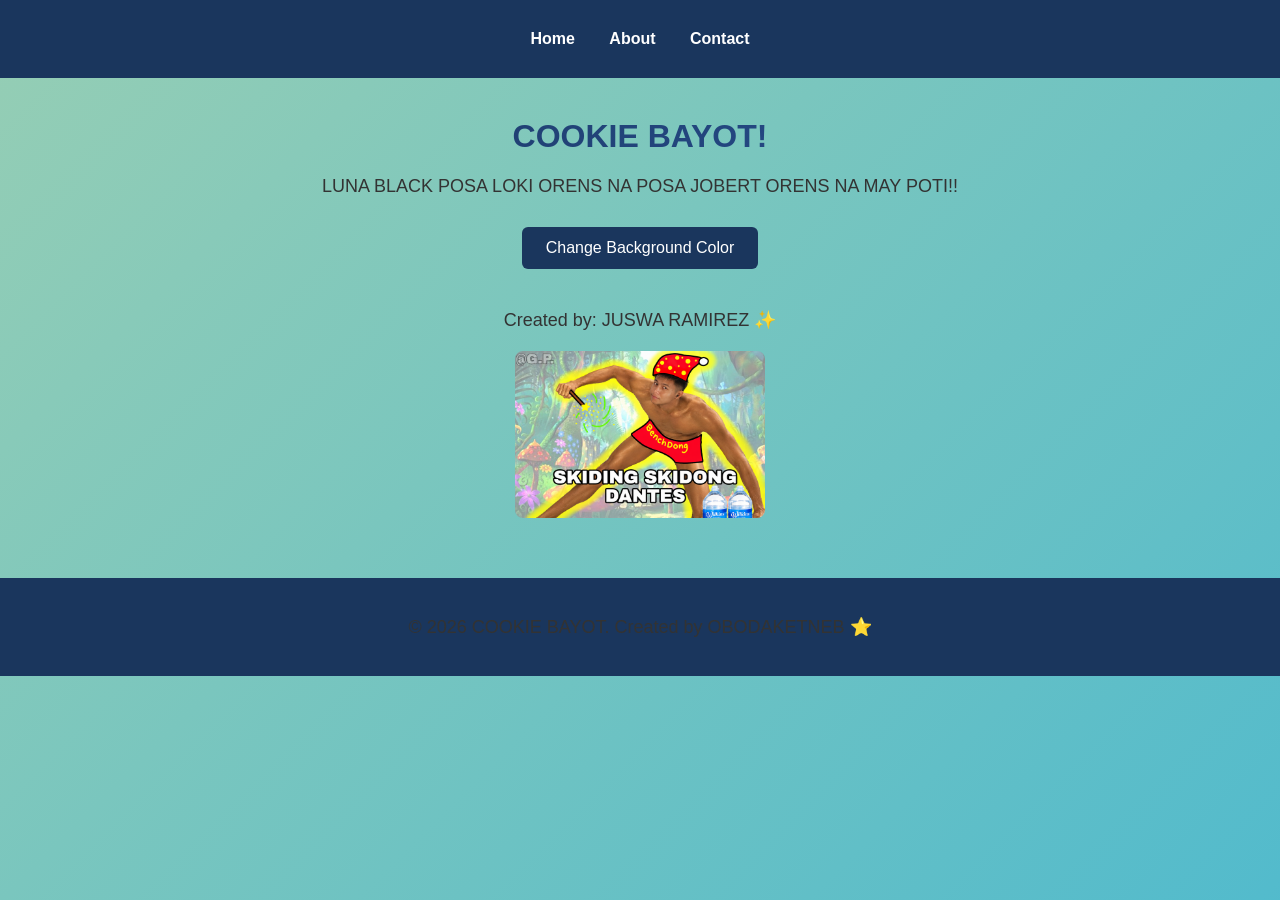
==== index.html @ a6833653 "Update index.html" ====
<!DOCTYPE html>
<html>
<head>
    <link rel="stylesheet" href="styles.css">
    <title>NIGGER</title>
</head>
<body>
    <header>
        <nav>
<a href="index.html">Home</a>
<a href="about.html">About</a>
<a href="contact.html">Contact</a>
        </nav>
    </header>

    <h1>COOKIE BAYOT!</h1>
    <p>LUNA BLACK POSA LOKI ORENS NA POSA JOBERT ORENS NA MAY POTI!!</p>
    
    <button id="myButton">Change Background Color</button>

    <script src="script.js"></script>
</body>
<p style="text-align:center; margin-top:40px;">Created by: JUSWA RAMIREZ ✨</p>
</html>
<img src="skiding.png" alt="My photo" style="display:block; margin: 20px auto; max-width: 250px; border-radius: 8px;">
<footer style="background:#1a365d; color:white; text-align:center; padding:20px; margin-top:60px;">
    <p>&copy; 2026 COOKIE BAYOT. Created by OBODAKETNEB ⭐</p>
</footer>
---- styles.css ----
body {
    background: linear-gradient(-45deg, #ff6b6b, #4ecdc4, #45b7d1, #96ceb4);
    background-size: 400% 400%;
    animation: gradientBG 15s ease infinite;
    font-family: Arial, sans-serif;
    margin: 0;
    padding: 0;
}

header {
    background-color: #1a365d;
    padding: 15px;
    text-align: center;
}

nav a {
    color: white;
    margin: 0 15px;
    text-decoration: none;
    font-weight: bold;
    position: relative;
    transition: all 0.3s ease;
}

nav a::after {
    content: '';
    position: absolute;
    width: 0;
    height: 2px;
    bottom: -5px;
    left: 50%;
    background: #f0c808;
    transition: all 0.3s ease;
    transform: translateX(-50%);
}

nav a:hover {
    color: #f0c808;
}

nav a:hover::after {
    width: 100%;
}

h1 {
    background: linear-gradient(90deg, #1a365d, #2a5298, #1a365d);
    background-size: 200% auto;
    -webkit-background-clip: text;
    background-clip: text;
    color: transparent;
    animation: shimmer 3s linear infinite;
    text-align: center;
    margin-top: 40px;
}

p {
    text-align: center;
    font-size: 18px;
    color: #333;
}

button {
    display: block;
    margin: 30px auto;
    padding: 12px 24px;
    background-color: #1a365d;
    color: white;
    border: none;
    border-radius: 6px;
    font-size: 16px;
    cursor: pointer;
    transition: all 0.3s ease;
    position: relative;
    overflow: hidden;
}

button:hover {
    background-color: #2a4a7a;
    transform: translateY(-2px);
    box-shadow: 0 4px 15px rgba(26, 54, 93, 0.3);
}

button:active {
    transform: translateY(0);
    box-shadow: 0 2px 5px rgba(26, 54, 93, 0.2);
}

@keyframes gradientBG {
    0% { background-position: 0% 50%; }
    50% { background-position: 100% 50%; }
    100% { background-position: 0% 50%; }
}

h1, p, img, button, nav {
    animation: fadeIn 1s ease-out forwards;
    opacity: 0;
}

h1 { animation-delay: 0.1s; }
p  { animation-delay: 0.3s; }
img { animation-delay: 0.5s; }
button { animation-delay: 0.7s; }
nav { animation-delay: 0s; }

@keyframes fadeIn {
    from { opacity: 0; transform: translateY(20px); }
    to   { opacity: 1; transform: translateY(0); }
}

@keyframes shimmer {
    to { background-position: 200% center; }
}

.content-box {
    max-width: 600px;
    margin: 40px auto;
    padding: 30px;
    background: rgba(255, 255, 255, 0.85);
    border-radius: 15px;
    box-shadow: 0 8px 32px rgba(0, 0, 0, 0.1);
    animation: fadeIn 1s ease-out forwards;
}

.content-box h2 {
    color: #1a365d;
    text-align: center;
    margin-bottom: 20px;
}

.content-box p {
    line-height: 1.8;
    text-align: center;
}

.contact-info {
    margin-top: 25px;
    padding-top: 20px;
    border-top: 2px solid #1a365d;
}

footer {
    text-align: center;
    padding: 20px;
    color: white;
    background-color: #1a365d;
    margin-top: 50px;
}

nav {
    background-color: #1a365d;
    padding: 15px;
    text-align: center;
}

nav a {
    color: white;
    margin: 0 15px;
    text-decoration: none;
    font-weight: bold;
    position: relative;
    transition: all 0.3s ease;
}

nav a::after {
    content: '';
    position: absolute;
    width: 0;
    height: 2px;
    bottom: -5px;
    left: 50%;
    background: #f0c808;
    transition: all 0.3s ease;
    transform: translateX(-50%);
}

nav a:hover {
    color: #f0c808;
}

nav a:hover::after {
    width: 100%;
}
.content-box {
    max-width: 600px;
    margin: 40px auto;
    padding: 30px;
    background: rgba(255, 255, 255, 0.85);
    border-radius: 15px;
    box-shadow: 0 8px 32px rgba(0, 0, 0, 0.1);
    animation: fadeIn 1s ease-out forwards;
}

.content-box h2 {
    color: #1a365d;
    text-align: center;
    margin-bottom: 20px;
}

.content-box p {
    line-height: 1.8;
    text-align: center;
}

.contact-info {
    margin-top: 25px;
    padding-top: 20px;
    border-top: 2px solid #1a365d;
}

footer {
    text-align: center;
    padding: 20px;
    color: white;
    background-color: #1a365d;
    margin-top: 50px;
}
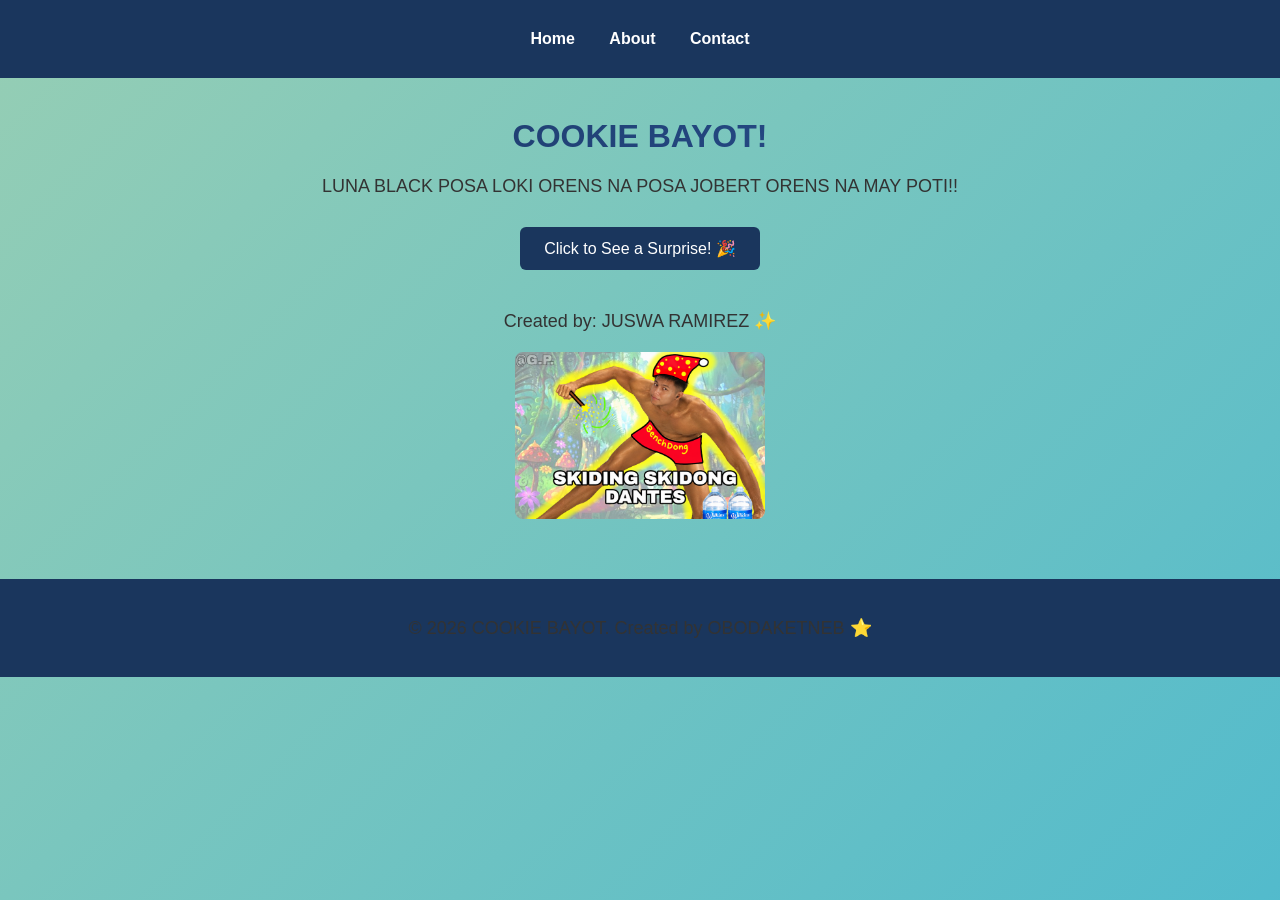
==== commit 2f5a3b63: "Update index.html" ====
--- a/index.html
+++ b/index.html
@@ -16,7 +16,12 @@
     <h1>COOKIE BAYOT!</h1>
     <p>LUNA BLACK POSA LOKI ORENS NA POSA JOBERT ORENS NA MAY POTI!!</p>
     
-    <button id="myButton">Change Background Color</button>
+    <button onclick="showPicture()">Click to See a Surprise! 🎉</button>
+
+<div id="surprisePicture" style="display: none; text-align: center; margin-top: 30px;">
+    <img src="skiding.png" alt="Surprise Picture" style="max-width: 400px; border-radius: 10px; box-shadow: 0 4px 15px rgba(0,0,0,0.2);">
+    <p style="margin-top: 10px; font-weight: bold;">🎊 SKIDING SKIDING!!! 🎊</p>
+</div>
 
     <script src="script.js"></script>
 </body>
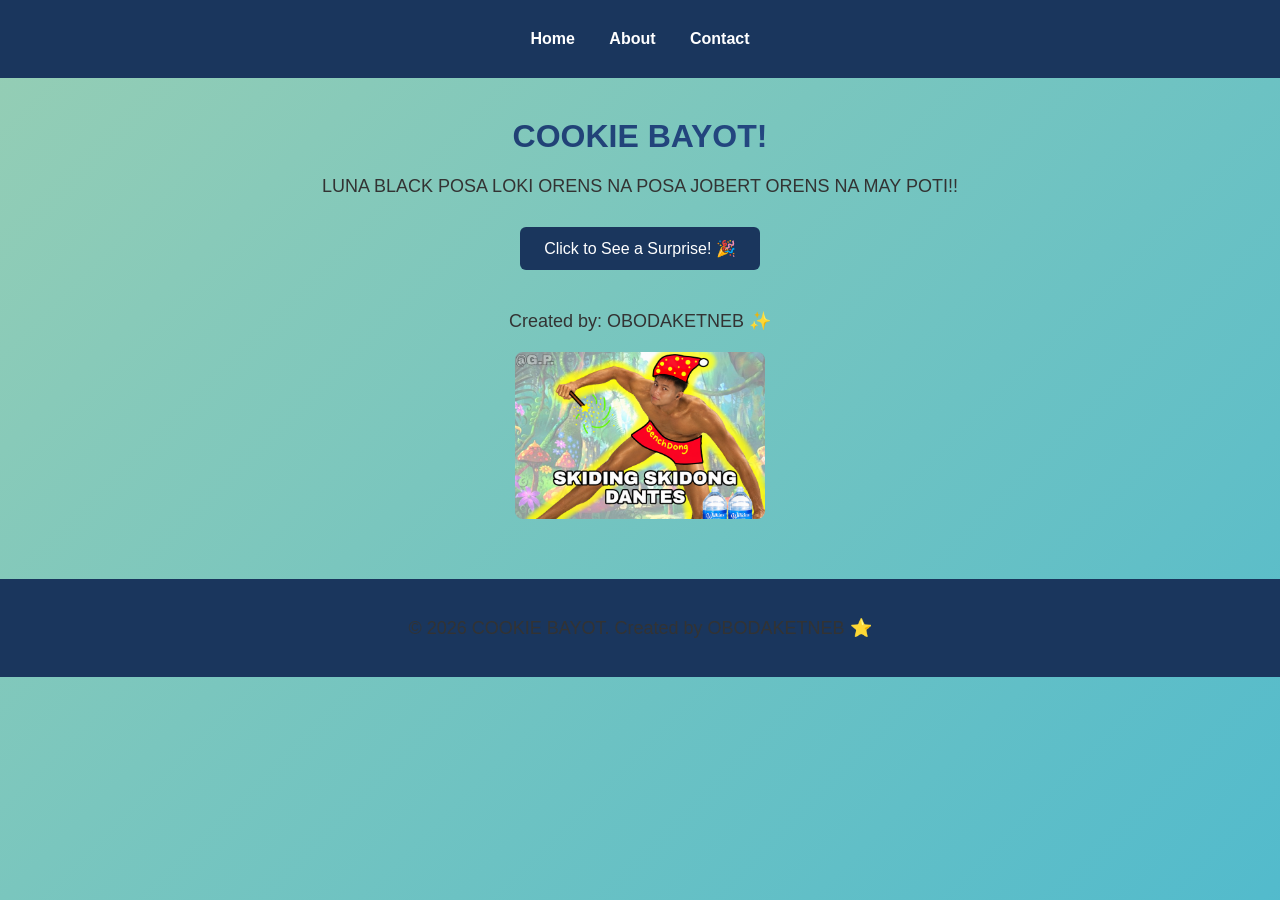
==== commit d175f8d9: "Update index.html" ====
--- a/index.html
+++ b/index.html
@@ -19,15 +19,15 @@
     <button onclick="showPicture()">Click to See a Surprise! 🎉</button>
 
 <div id="surprisePicture" style="display: none; text-align: center; margin-top: 30px;">
-    <img src="skiding.png" alt="Surprise Picture" style="max-width: 400px; border-radius: 10px; box-shadow: 0 4px 15px rgba(0,0,0,0.2);">
-    <p style="margin-top: 10px; font-weight: bold;">🎊 SKIDING SKIDING!!! 🎊</p>
+    <img src="badmonki.jfif" ...>
+    <p style="margin-top: 10px; font-weight: bold;">🎊 MGA BADINGGGGG!!! 🎊</p>
 </div>
 
     <script src="script.js"></script>
 </body>
-<p style="text-align:center; margin-top:40px;">Created by: JUSWA RAMIREZ ✨</p>
+<p style="text-align:center; margin-top:40px;">Created by: OBODAKETNEB ✨</p>
 </html>
-<img src="skiding.png" alt="My photo" style="display:block; margin: 20px auto; max-width: 250px; border-radius: 8px;">
+<img src="skiding.png" alt="My Photo" style="display:block; margin: 20px auto; max-width: 250px; border-radius: 8px;">
 <footer style="background:#1a365d; color:white; text-align:center; padding:20px; margin-top:60px;">
     <p>&copy; 2026 COOKIE BAYOT. Created by OBODAKETNEB ⭐</p>
 </footer>
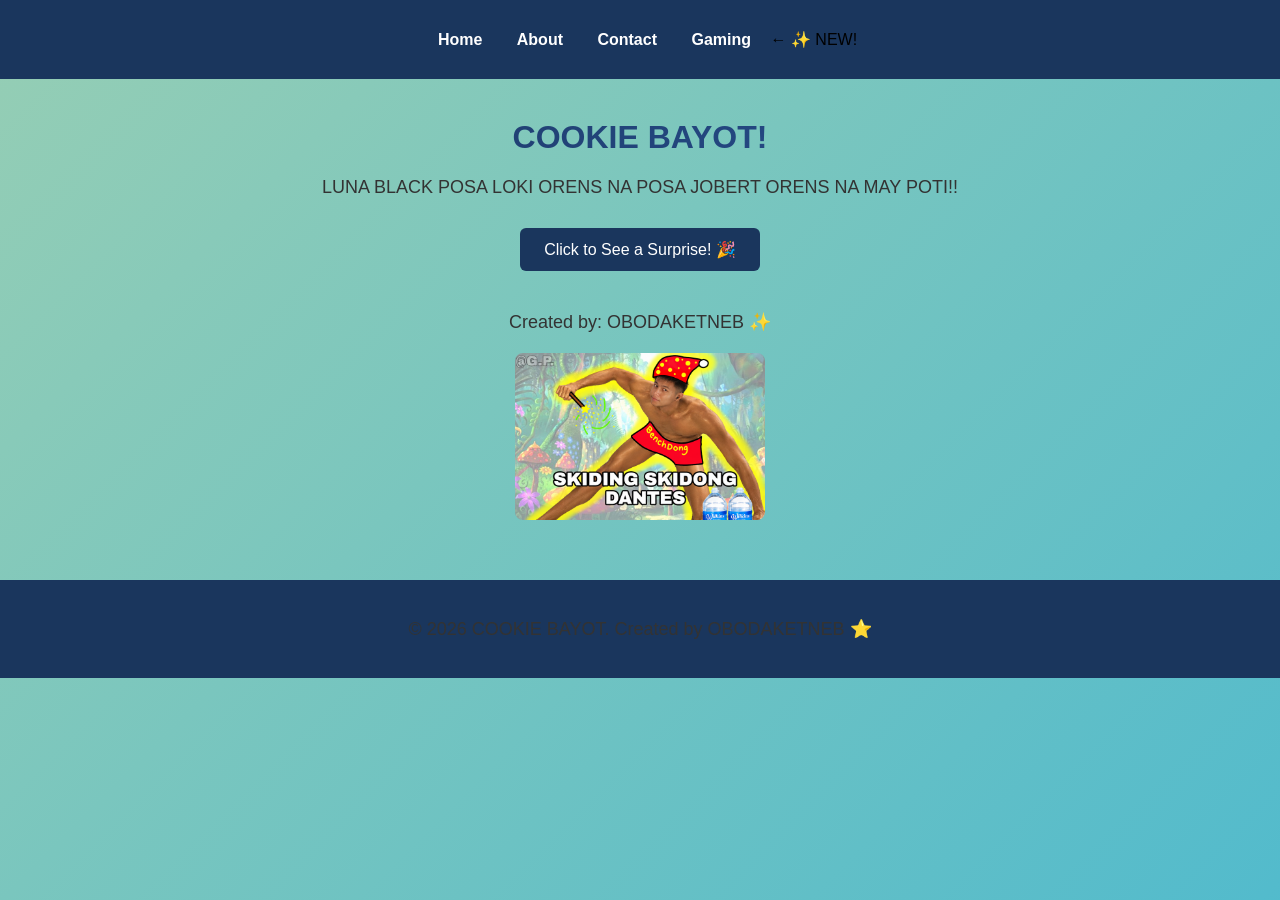
==== commit 31d10c5c: "Update index.html" ====
--- a/index.html
+++ b/index.html
@@ -6,11 +6,14 @@
 </head>
 <body>
     <header>
-        <nav>
-<a href="index.html">Home</a>
-<a href="about.html">About</a>
-<a href="contact.html">Contact</a>
-        </nav>
+       <nav>
+    <a href="index.html">Home</a>
+    <a href="about.html">About</a>
+    <a href="contact.html">Contact</a>
+    <a href="gaming.html">Gaming</a>  ← ✨ NEW!
+</nav>
+
+        
     </header>
 
     <h1>COOKIE BAYOT!</h1>
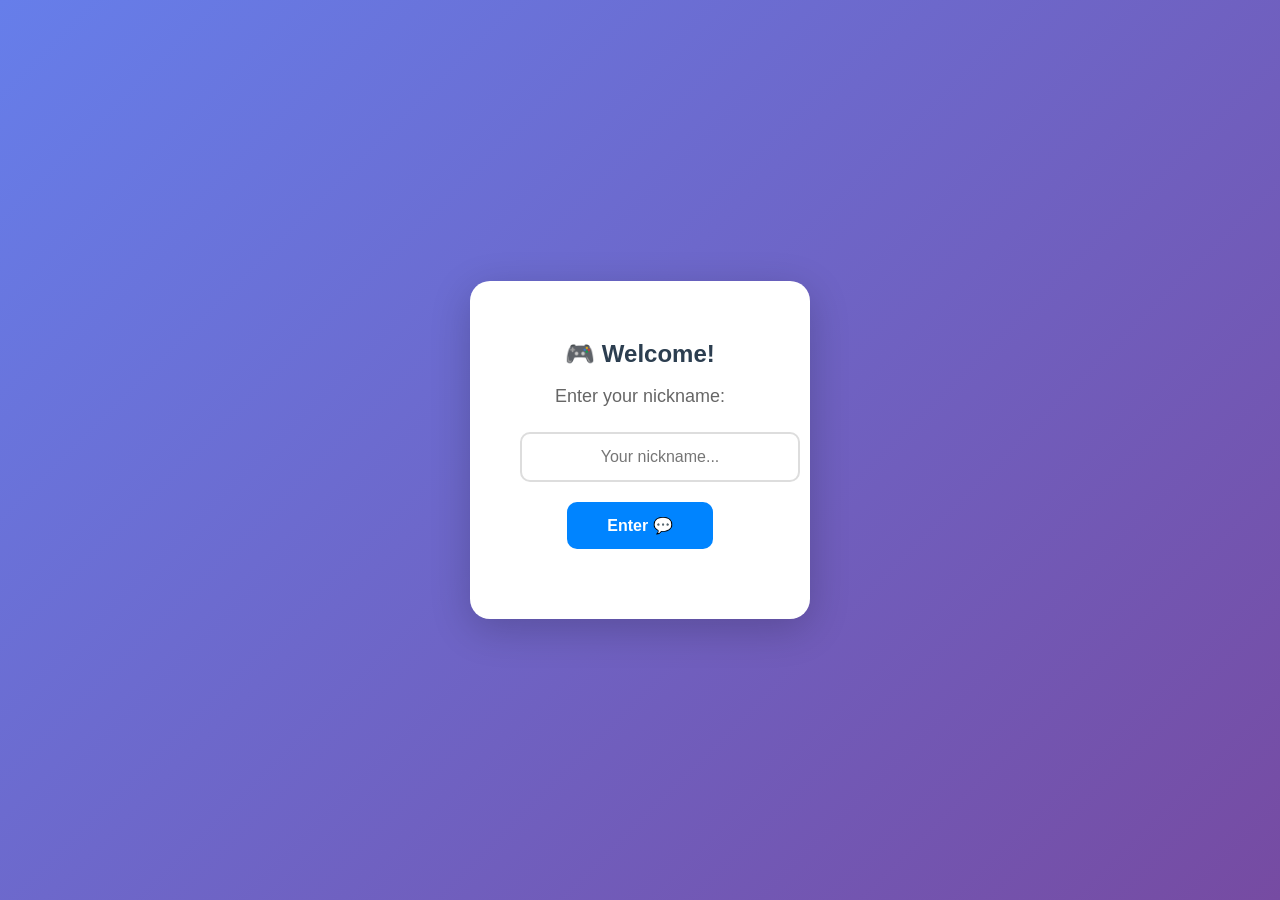
==== commit df84265e: "Update index.html" ====
--- a/index.html
+++ b/index.html
@@ -2,35 +2,91 @@
 <html>
 <head>
     <link rel="stylesheet" href="styles.css">
-    <title>NIGGER</title>
+    <title>COOKIE BAYOT</title>
 </head>
 <body>
+
+    <!-- 🔒 WELCOME SCREEN -->
+    <div id="welcomeScreen" style="position: fixed; top: 0; left: 0; width: 100%; height: 100%; background: linear-gradient(135deg, #667eea, #764ba2); display: flex; align-items: center; justify-content: center; z-index: 9999; transition: opacity 0.5s ease;">
+        <div style="background: white; padding: 40px 50px; border-radius: 20px; box-shadow: 0 10px 40px rgba(0,0,0,0.2); text-align: center; max-width: 400px;">
+            <h2 style="color: #2c3e50; margin-bottom: 10px;">🎮 Welcome!</h2>
+            <p style="color: #666; margin-bottom: 25px;">Enter your nickname:</p>
+            
+            <input type="text" id="usernameInput" placeholder="Your nickname..." style="width: 100%; padding: 14px 18px; border: 2px solid #ddd; border-radius: 10px; font-size: 16px; text-align: center; outline: none;">
+            
+            <button onclick="enterChat()" style="margin-top: 20px; padding: 14px 40px; background: #0084ff; color: white; border: none; border-radius: 10px; font-size: 16px; cursor: pointer; font-weight: bold;">Enter 💬</button>
+        </div>
+    </div>
+
+    <!-- ✅ MAIN CONTENT -->
+    <div id="mainContent" style="opacity: 0; transition: opacity 0.5s ease; pointer-events: none;">
+
     <header>
-       <nav>
-    <a href="index.html">Home</a>
-    <a href="about.html">About</a>
-    <a href="contact.html">Contact</a>
-    <a href="gaming.html">Gaming</a>  ← ✨ NEW!
-</nav>
-
-        
+        <nav>
+            <a href="index.html">Home</a>
+            <a href="about.html">About</a>
+            <a href="contact.html">Contact</a>
+            <a href="gaming.html">Gaming</a>
+        </nav>
     </header>
 
     <h1>COOKIE BAYOT!</h1>
-    <p>LUNA BLACK POSA LOKI ORENS NA POSA JOBERT ORENS NA MAY POTI!!</p>
-    
+    <p>LUNA BLACK POSA LOKI ORENS NA POSA JOBERT ORENS NA MAY POTI!!!</p>
+
     <button onclick="showPicture()">Click to See a Surprise! 🎉</button>
 
-<div id="surprisePicture" style="display: none; text-align: center; margin-top: 30px;">
-    <img src="badmonki.jfif" ...>
-    <p style="margin-top: 10px; font-weight: bold;">🎊 MGA BADINGGGGG!!! 🎊</p>
-</div>
+    <div id="surprisePicture" style="display: none; text-align: center; margin-top: 30px;">
+        <img src="badmonki.jfif" alt="Surprise Picture" style="max-width: 400px; border-radius: 10px; box-shadow: 0 4px 15px rgba(0,0,0,0.2);">
+        <p style="margin-top: 10px; font-weight: bold;">🦍 MGA BADINGGGGG!!! 🦍</p>
+    </div>
 
     <script src="script.js"></script>
+
+    <p style="text-align:center; margin-top:40px;">Created by: OBODAKETNEB ✨</p>
+
+    <img src="skiding.png" alt="My Photo" style="display:block; margin: 20px auto; max-width: 250px; border-radius: 8px;">
+
+    <footer style="background:#1a365d; color:white; text-align:center; padding:20px; margin-top:60px;">
+        <p>&copy; 2026 COOKIE BAYOT. Created by OBODAKETNEB ★</p>
+    </footer>
+
+    </div> <!-- End of mainContent -->
+
+    <!-- 🧠 NAME REMEMBER SCRIPT -->
+    <script>
+    let currentUsername = localStorage.getItem('siteUsername') || 'Guest';
+    
+    function enterChat() {
+        const nameInput = document.getElementById('usernameInput');
+        const name = nameInput.value.trim() || "Guest";
+        
+        localStorage.setItem('siteUsername', name);
+        currentUsername = name;
+        
+        // Hide welcome, show page
+        document.getElementById('welcomeScreen').style.opacity = '0';
+        setTimeout(() => {
+            document.getElementById('welcomeScreen').style.display = 'none';
+            document.getElementById('mainContent').style.opacity = '1';
+            document.getElementById('mainContent').style.pointerEvents = 'auto';
+        }, 500);
+    }
+    
+    // Skip welcome if name already saved
+    window.addEventListener('load', function() {
+        const savedName = localStorage.getItem('siteUsername');
+        if (savedName) {
+            document.getElementById('welcomeScreen').style.display = 'none';
+            document.getElementById('mainContent').style.opacity = '1';
+            document.getElementById('mainContent').style.pointerEvents = 'auto';
+        }
+    });
+    
+    // Enter key to submit
+    document.getElementById('usernameInput').addEventListener('keypress', function(e) {
+        if (e.key === 'Enter') enterChat();
+    });
+    </script>
+
 </body>
-<p style="text-align:center; margin-top:40px;">Created by: OBODAKETNEB ✨</p>
 </html>
-<img src="skiding.png" alt="My Photo" style="display:block; margin: 20px auto; max-width: 250px; border-radius: 8px;">
-<footer style="background:#1a365d; color:white; text-align:center; padding:20px; margin-top:60px;">
-    <p>&copy; 2026 COOKIE BAYOT. Created by OBODAKETNEB ⭐</p>
-</footer>
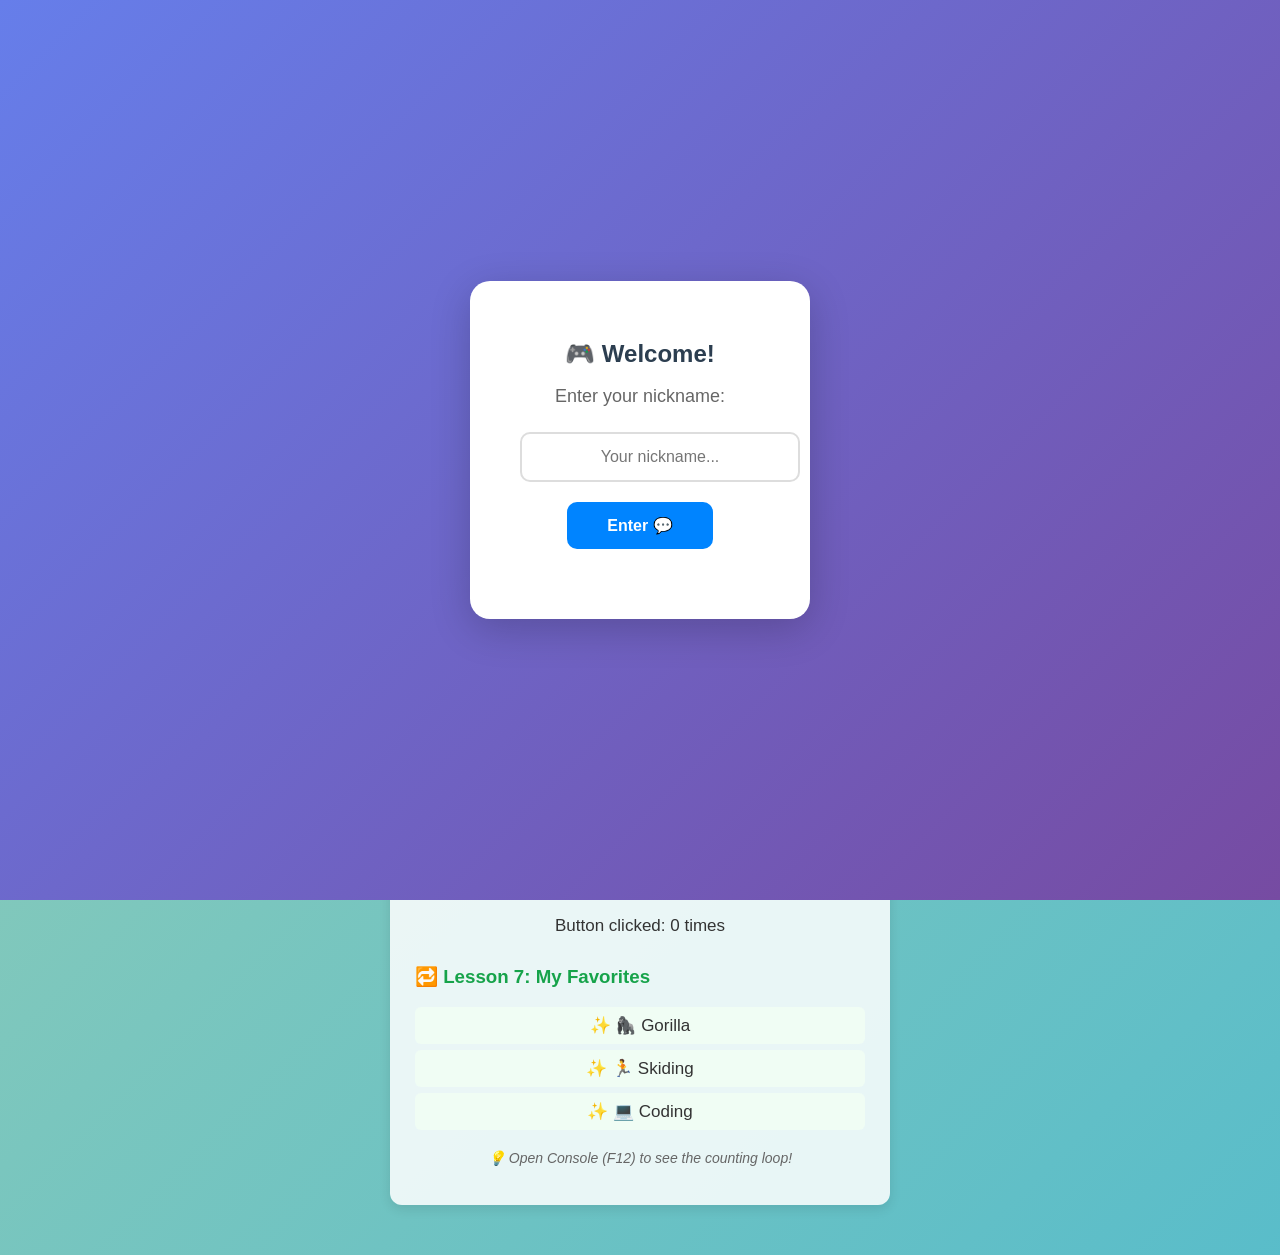
==== commit 24146b0e: "Update index.html" ====
--- a/index.html
+++ b/index.html
@@ -2,7 +2,7 @@
 <html>
 <head>
     <link rel="stylesheet" href="styles.css">
-    <title>COOKIE BAYOT</title>
+    <title>BADmonki</title>
 </head>
 <body>
 
@@ -30,8 +30,8 @@
         </nav>
     </header>
 
-    <h1>COOKIE BAYOT!</h1>
-    <p>LUNA BLACK POSA LOKI ORENS NA POSA JOBERT ORENS NA MAY POTI!!!</p>
+    <h1>BADmonki!</h1>
+    <p>GORILLA NA NAKA PAKYU!!!</p>
 
     <button onclick="showPicture()">Click to See a Surprise! 🎉</button>
 
@@ -42,12 +42,12 @@
 
     <script src="script.js"></script>
 
-    <p style="text-align:center; margin-top:40px;">Created by: OBODAKETNEB ✨</p>
+    <p style="text-align:center; margin-top:40px;">Created by: BadMONKI ✨</p>
 
     <img src="skiding.png" alt="My Photo" style="display:block; margin: 20px auto; max-width: 250px; border-radius: 8px;">
 
     <footer style="background:#1a365d; color:white; text-align:center; padding:20px; margin-top:60px;">
-        <p>&copy; 2026 COOKIE BAYOT. Created by OBODAKETNEB ★</p>
+        <p>&copy; 2026 JOBERTA. Created by BADMONKI ★</p>
     </footer>
 
     </div> <!-- End of mainContent -->
